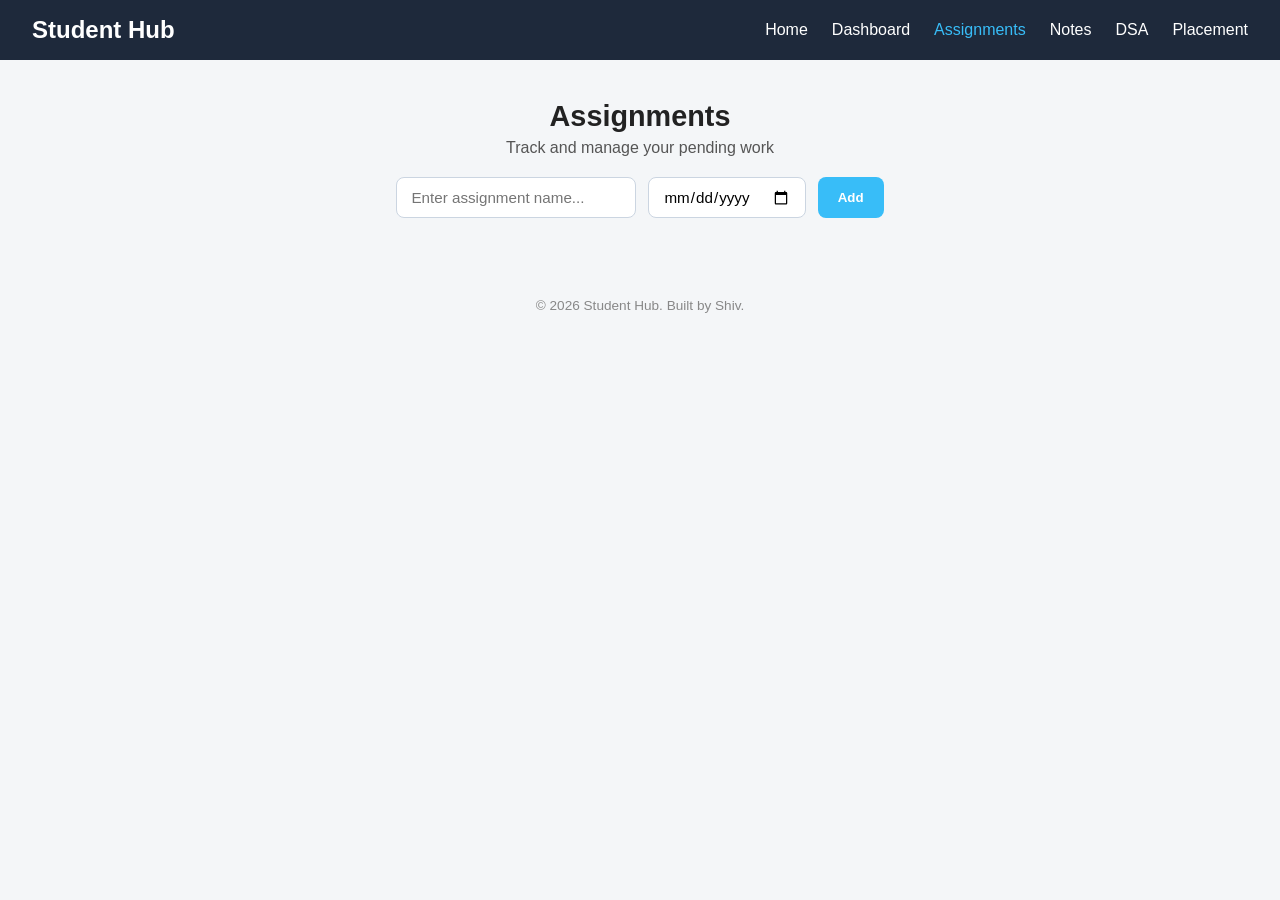
==== assignment.html @ 7942a73a "Add navigation bar" ====
<!DOCTYPE html>
<html lang="en">
<head>
  <meta charset="UTF-8">
  <meta name="viewport" content="width=device-width, initial-scale=1.0">
  <title>Assignments | Student Hub</title>
  <link rel="stylesheet" href="assignment.css">
</head>
<body>

  <!-- Header section -->
  <header class="navbar">
    <h1 class="logo">Student Hub</h1>
    <nav>
      <ul class="nav-links">
        <li><a href="index.html">Home</a></li>
        <li><a href="dashboard.html">Dashboard</a></li>
        <li><a href="assignment.html" class="active">Assignments</a></li>
        <li><a href="notes.html">Notes</a></li>
        <li><a href="dsa.html">DSA</a></li>
        <li><a href="placement.html">Placement</a></li>
      </ul>
    </nav>
  </header>

  <main>
    <section class="assignment-header">
      <h2>Assignments</h2>
      <p>Track and manage your pending work</p>
    </section>

    <!-- Add assignment form -->
    <section class="add-form">
      <input type="text" id="assignmentInput" placeholder="Enter assignment name...">
      <input type="date" id="dueDateInput">
      <button id="addBtn">Add</button>
    </section>

    <!-- Assignment list -->
    <section class="assignment-list" id="assignmentList">
      <!-- Items injected here by JS -->
    </section>
  </main>

  <footer>
    <p>&copy; 2026 Student Hub. Built by Shiv.</p>
  </footer>

  <script src="assignment.js"></script>
</body>
</html>
---- assignment.css ----
* {
  margin: 0;
  padding: 0;
  box-sizing: border-box;
  font-family: 'Segoe UI', sans-serif;
}

body {
  background-color: #f4f6f8;
  color: #222;
}

/* Navbar */
.navbar {
  display: flex;
  justify-content: space-between;
  align-items: center;
  background-color: #1e293b;
  padding: 16px 32px;
  color: #fff;
}

.logo {
  font-size: 1.5rem;
}

.nav-links {
  list-style: none;
  display: flex;
  gap: 24px;
}

.nav-links a {
  color: #fff;
  text-decoration: none;
  font-weight: 500;
  transition: color 0.2s;
}

.nav-links a:hover,
.nav-links a.active {
  color: #38bdf8;
}

/* Header */
.assignment-header {
  text-align: center;
  padding: 40px 16px 20px;
}

.assignment-header h2 {
  font-size: 1.8rem;
  margin-bottom: 6px;
}

.assignment-header p {
  color: #555;
}

/* Add form */
.add-form {
  display: flex;
  flex-wrap: wrap;
  gap: 12px;
  justify-content: center;
  padding: 0 16px 24px;
}

.add-form input {
  padding: 10px 14px;
  border: 1px solid #cbd5e1;
  border-radius: 8px;
  font-size: 0.95rem;
}

.add-form input[type="text"] {
  width: 240px;
}

.add-form button {
  background-color: #38bdf8;
  color: #fff;
  border: none;
  padding: 10px 20px;
  border-radius: 8px;
  cursor: pointer;
  font-weight: 600;
  transition: background 0.2s;
}

.add-form button:hover {
  background-color: #0ea5e9;
}

/* Assignment list */
.assignment-list {
  max-width: 700px;
  margin: 0 auto;
  padding: 0 16px 40px;
  display: flex;
  flex-direction: column;
  gap: 12px;
}

.assignment-item {
  background: #fff;
  padding: 16px 20px;
  border-radius: 10px;
  box-shadow: 0 2px 8px rgba(0,0,0,0.08);
  display: flex;
  justify-content: space-between;
  align-items: center;
}

.assignment-item.completed .assignment-name {
  text-decoration: line-through;
  color: #999;
}

.assignment-info {
  display: flex;
  flex-direction: column;
}

.assignment-name {
  font-weight: 600;
}

.assignment-due {
  font-size: 0.85rem;
  color: #888;
}

.assignment-actions button {
  border: none;
  background: none;
  cursor: pointer;
  font-size: 1.1rem;
  margin-left: 10px;
}

/* Footer */
footer {
  text-align: center;
  padding: 16px;
  color: #888;
  font-size: 0.85rem;
}
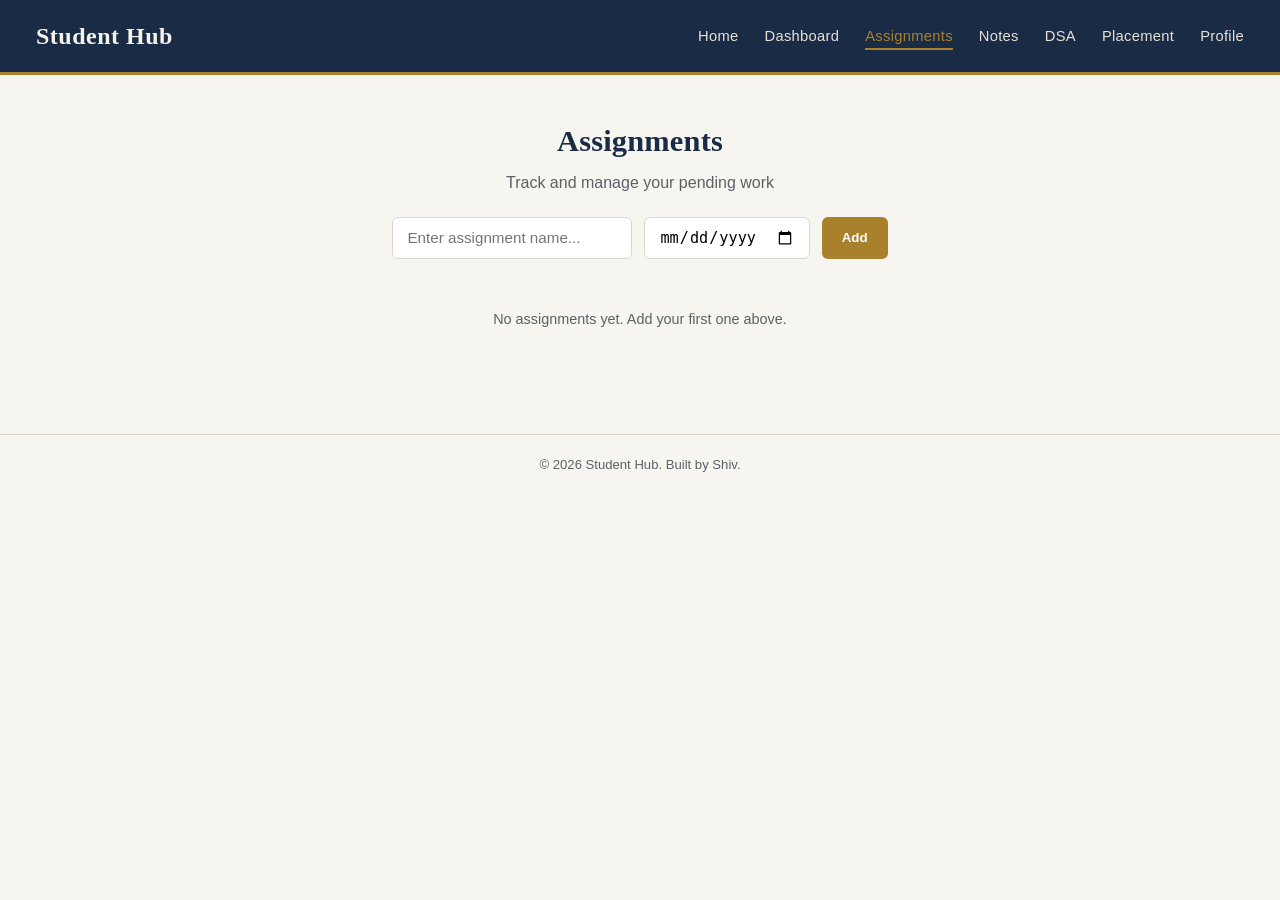
==== commit 1a27a2a4: "Polish project UI and fix bugs" ====
--- a/assignment.html
+++ b/assignment.html
@@ -4,24 +4,14 @@
   <meta charset="UTF-8">
   <meta name="viewport" content="width=device-width, initial-scale=1.0">
   <title>Assignments | Student Hub</title>
+  <link rel="stylesheet" href="theme.css">
   <link rel="stylesheet" href="assignment.css">
+  <link rel="stylesheet" href="responsive.css">
+  <link rel="stylesheet" href="polish.css">
 </head>
 <body>
 
-  <!-- Header section -->
-  <header class="navbar">
-    <h1 class="logo">Student Hub</h1>
-    <nav>
-      <ul class="nav-links">
-        <li><a href="index.html">Home</a></li>
-        <li><a href="dashboard.html">Dashboard</a></li>
-        <li><a href="assignment.html" class="active">Assignments</a></li>
-        <li><a href="notes.html">Notes</a></li>
-        <li><a href="dsa.html">DSA</a></li>
-        <li><a href="placement.html">Placement</a></li>
-      </ul>
-    </nav>
-  </header>
+  <div id="navbarContainer"></div>
 
   <main>
     <section class="assignment-header">
@@ -29,23 +19,19 @@
       <p>Track and manage your pending work</p>
     </section>
 
-    <!-- Add assignment form -->
     <section class="add-form">
       <input type="text" id="assignmentInput" placeholder="Enter assignment name...">
       <input type="date" id="dueDateInput">
       <button id="addBtn">Add</button>
     </section>
 
-    <!-- Assignment list -->
-    <section class="assignment-list" id="assignmentList">
-      <!-- Items injected here by JS -->
-    </section>
+    <section class="assignment-list" id="assignmentList"></section>
   </main>
 
-  <footer>
-    <p>&copy; 2026 Student Hub. Built by Shiv.</p>
-  </footer>
+  <div id="footerContainer"></div>
 
+  <script src="navbar.js"></script>
+  <script src="footer.js"></script>
   <script src="assignment.js"></script>
 </body>
 </html>
--- a/theme.css
+++ b/theme.css
@@ -0,0 +1,100 @@
+:root {
+  --color-primary: #1a2b45;
+  --color-primary-light: #2c3e5e;
+  --color-accent: #a9812c;
+  --color-accent-hover: #8c6a22;
+  --color-bg: #f7f5f0;
+  --color-card: #ffffff;
+  --color-text: #22262b;
+  --color-text-muted: #5c6066;
+  --color-border: #ddd7c9;
+  --color-success: #3f6b3f;
+  --color-success-bg: #eef3ea;
+  --color-warning: #8a6a1f;
+  --color-warning-bg: #faf3e2;
+  --color-danger: #8c3a35;
+  --color-danger-bg: #f7e9e8;
+  --font-heading: Georgia, 'Times New Roman', serif;
+  --font-body: 'Segoe UI', Arial, Helvetica, sans-serif;
+  --radius: 6px;
+  --radius-lg: 10px;
+  --shadow: 0 2px 10px rgba(26, 43, 69, 0.08);
+  --shadow-hover: 0 6px 18px rgba(26, 43, 69, 0.12);
+}
+
+* { margin: 0; padding: 0; box-sizing: border-box; }
+
+body {
+  font-family: var(--font-body);
+  background-color: var(--color-bg);
+  color: var(--color-text);
+  line-height: 1.5;
+}
+
+h1, h2, h3 { font-family: var(--font-heading); font-weight: 700; letter-spacing: 0.2px; }
+a { color: inherit; }
+
+.navbar {
+  display: flex;
+  justify-content: space-between;
+  align-items: center;
+  background-color: var(--color-primary);
+  padding: 18px 36px;
+  color: #f5f2ea;
+  border-bottom: 3px solid var(--color-accent);
+}
+
+.logo { font-family: var(--font-heading); font-size: 1.5rem; letter-spacing: 0.5px; }
+
+.nav-links { list-style: none; display: flex; gap: 26px; flex-wrap: wrap; }
+
+.nav-links a {
+  color: #e7e2d6;
+  text-decoration: none;
+  font-weight: 500;
+  font-size: 0.92rem;
+  letter-spacing: 0.3px;
+  transition: color 0.2s;
+  position: relative;
+}
+
+.nav-links a:hover { color: var(--color-accent); }
+.nav-links a.active { color: var(--color-accent); }
+.nav-links a.active::after {
+  content: "";
+  position: absolute;
+  bottom: -6px;
+  left: 0;
+  width: 100%;
+  height: 2px;
+  background: var(--color-accent);
+}
+
+footer {
+  text-align: center;
+  padding: 20px;
+  color: var(--color-text-muted);
+  font-size: 0.82rem;
+  border-top: 1px solid var(--color-border);
+  margin-top: 40px;
+}
+
+button {
+  font-family: var(--font-body);
+  cursor: pointer;
+  transition: transform 0.15s ease, background 0.2s ease, box-shadow 0.2s ease;
+}
+button:active { transform: scale(0.97); }
+
+input:focus, select:focus, textarea:focus, button:focus-visible {
+  outline: 2px solid var(--color-accent);
+  outline-offset: 2px;
+}
+
+::-webkit-scrollbar { width: 8px; }
+::-webkit-scrollbar-track { background: #eee9dd; }
+::-webkit-scrollbar-thumb { background: #b8ae95; border-radius: 4px; }
+::-webkit-scrollbar-thumb:hover { background: #9c9278; }
+
+body { animation: fadeIn 0.35s ease-in; }
+@keyframes fadeIn { from { opacity: 0; } to { opacity: 1; } }
--- a/assignment.css
+++ b/assignment.css
@@ -1,148 +1,35 @@
-* {
-  margin: 0;
-  padding: 0;
-  box-sizing: border-box;
-  font-family: 'Segoe UI', sans-serif;
+.assignment-header { text-align: center; padding: 44px 16px 22px; }
+.assignment-header h2 { font-size: 1.9rem; color: var(--color-primary); margin-bottom: 6px; }
+.assignment-header p { color: var(--color-text-muted); }
+
+.add-form {
+  display: flex; flex-wrap: wrap; gap: 12px;
+  justify-content: center; padding: 0 16px 26px;
 }
+.add-form input {
+  padding: 10px 14px; border: 1px solid var(--color-border);
+  border-radius: var(--radius); font-size: 0.95rem; background: var(--color-card);
+}
+.add-form input[type="text"] { width: 240px; }
+.add-form button {
+  background-color: var(--color-accent); color: #fff; border: none;
+  padding: 10px 20px; border-radius: var(--radius); font-weight: 600;
+}
+.add-form button:hover { background-color: var(--color-accent-hover); }
 
-body {
-  background-color: #f4f6f8;
-  color: #222;
+.assignment-list {
+  max-width: 700px; margin: 0 auto; padding: 0 16px 40px;
+  display: flex; flex-direction: column; gap: 12px;
 }
-
-/* Navbar */
-.navbar {
-  display: flex;
-  justify-content: space-between;
-  align-items: center;
-  background-color: #1e293b;
-  padding: 16px 32px;
-  color: #fff;
+.assignment-item {
+  background: var(--color-card); padding: 16px 20px; border-radius: var(--radius);
+  border-left: 4px solid var(--color-accent); box-shadow: var(--shadow);
+  display: flex; justify-content: space-between; align-items: center;
 }
-
-.logo {
-  font-size: 1.5rem;
-}
-
-.nav-links {
-  list-style: none;
-  display: flex;
-  gap: 24px;
-}
-
-.nav-links a {
-  color: #fff;
-  text-decoration: none;
-  font-weight: 500;
-  transition: color 0.2s;
-}
-
-.nav-links a:hover,
-.nav-links a.active {
-  color: #38bdf8;
-}
-
-/* Header */
-.assignment-header {
-  text-align: center;
-  padding: 40px 16px 20px;
-}
-
-.assignment-header h2 {
-  font-size: 1.8rem;
-  margin-bottom: 6px;
-}
-
-.assignment-header p {
-  color: #555;
-}
-
-/* Add form */
-.add-form {
-  display: flex;
-  flex-wrap: wrap;
-  gap: 12px;
-  justify-content: center;
-  padding: 0 16px 24px;
-}
-
-.add-form input {
-  padding: 10px 14px;
-  border: 1px solid #cbd5e1;
-  border-radius: 8px;
-  font-size: 0.95rem;
-}
-
-.add-form input[type="text"] {
-  width: 240px;
-}
-
-.add-form button {
-  background-color: #38bdf8;
-  color: #fff;
-  border: none;
-  padding: 10px 20px;
-  border-radius: 8px;
-  cursor: pointer;
-  font-weight: 600;
-  transition: background 0.2s;
-}
-
-.add-form button:hover {
-  background-color: #0ea5e9;
-}
-
-/* Assignment list */
-.assignment-list {
-  max-width: 700px;
-  margin: 0 auto;
-  padding: 0 16px 40px;
-  display: flex;
-  flex-direction: column;
-  gap: 12px;
-}
-
-.assignment-item {
-  background: #fff;
-  padding: 16px 20px;
-  border-radius: 10px;
-  box-shadow: 0 2px 8px rgba(0,0,0,0.08);
-  display: flex;
-  justify-content: space-between;
-  align-items: center;
-}
-
-.assignment-item.completed .assignment-name {
-  text-decoration: line-through;
-  color: #999;
-}
-
-.assignment-info {
-  display: flex;
-  flex-direction: column;
-}
-
-.assignment-name {
-  font-weight: 600;
-}
-
-.assignment-due {
-  font-size: 0.85rem;
-  color: #888;
-}
-
-.assignment-actions button {
-  border: none;
-  background: none;
-  cursor: pointer;
-  font-size: 1.1rem;
-  margin-left: 10px;
-}
-
-/* Footer */
-footer {
-  text-align: center;
-  padding: 16px;
-  color: #888;
-  font-size: 0.85rem;
-}+.assignment-item.completed { border-left-color: var(--color-success); }
+.assignment-item.completed .assignment-name { text-decoration: line-through; color: var(--color-text-muted); }
+.assignment-info { display: flex; flex-direction: column; }
+.assignment-name { font-weight: 600; }
+.assignment-due { font-size: 0.85rem; color: var(--color-text-muted); }
+.assignment-actions button { border: none; background: none; font-size: 1.1rem; margin-left: 10px; }
+.empty-state { text-align: center; color: var(--color-text-muted); padding: 24px; font-size: 0.9rem; }
--- a/responsive.css
+++ b/responsive.css
@@ -0,0 +1,26 @@
+@media (max-width: 768px) {
+  .navbar { flex-direction: column; gap: 12px; padding: 16px; }
+  .nav-links { flex-wrap: wrap; justify-content: center; gap: 14px; font-size: 0.85rem; }
+  .hero h2 { font-size: 1.5rem; }
+  .cards, .resources, .stats {
+    grid-template-columns: repeat(auto-fit, minmax(160px, 1fr));
+    padding: 20px;
+  }
+  .streak-summary { flex-wrap: wrap; }
+  .add-form { flex-direction: column; align-items: stretch; }
+  .add-form input, .add-form select, .add-form textarea { width: 100%; }
+}
+
+@media (max-width: 480px) {
+  .logo { font-size: 1.2rem; }
+  .nav-links { gap: 10px; font-size: 0.78rem; }
+  .dashboard-header h2, .assignment-header h2, .notes-header h2,
+  .dsa-header h2, .placement-header h2, .profile-header h2 { font-size: 1.4rem; }
+  .stat-card, .streak-card { padding: 14px; }
+  .stat-card h3, .streak-card h3 { font-size: 1.4rem; }
+  .assignment-item, .dsa-item, .note-card {
+    flex-direction: column; align-items: flex-start; gap: 8px;
+  }
+  .profile-card, .profile-form { max-width: 90%; padding: 20px 16px; }
+  .form-actions { flex-direction: column; }
+}
--- a/polish.css
+++ b/polish.css
@@ -0,0 +1,9 @@
+.card, .stat-card, .streak-card, .assignment-item,
+.dsa-item, .note-card, .resource-card, .checklist-item {
+  transition: transform 0.2s ease, box-shadow 0.2s ease;
+}
+.card:hover, .resource-card:hover {
+  transform: translateY(-4px);
+  box-shadow: var(--shadow-hover);
+}
+.dsa-item:hover { transform: translateX(4px); }
